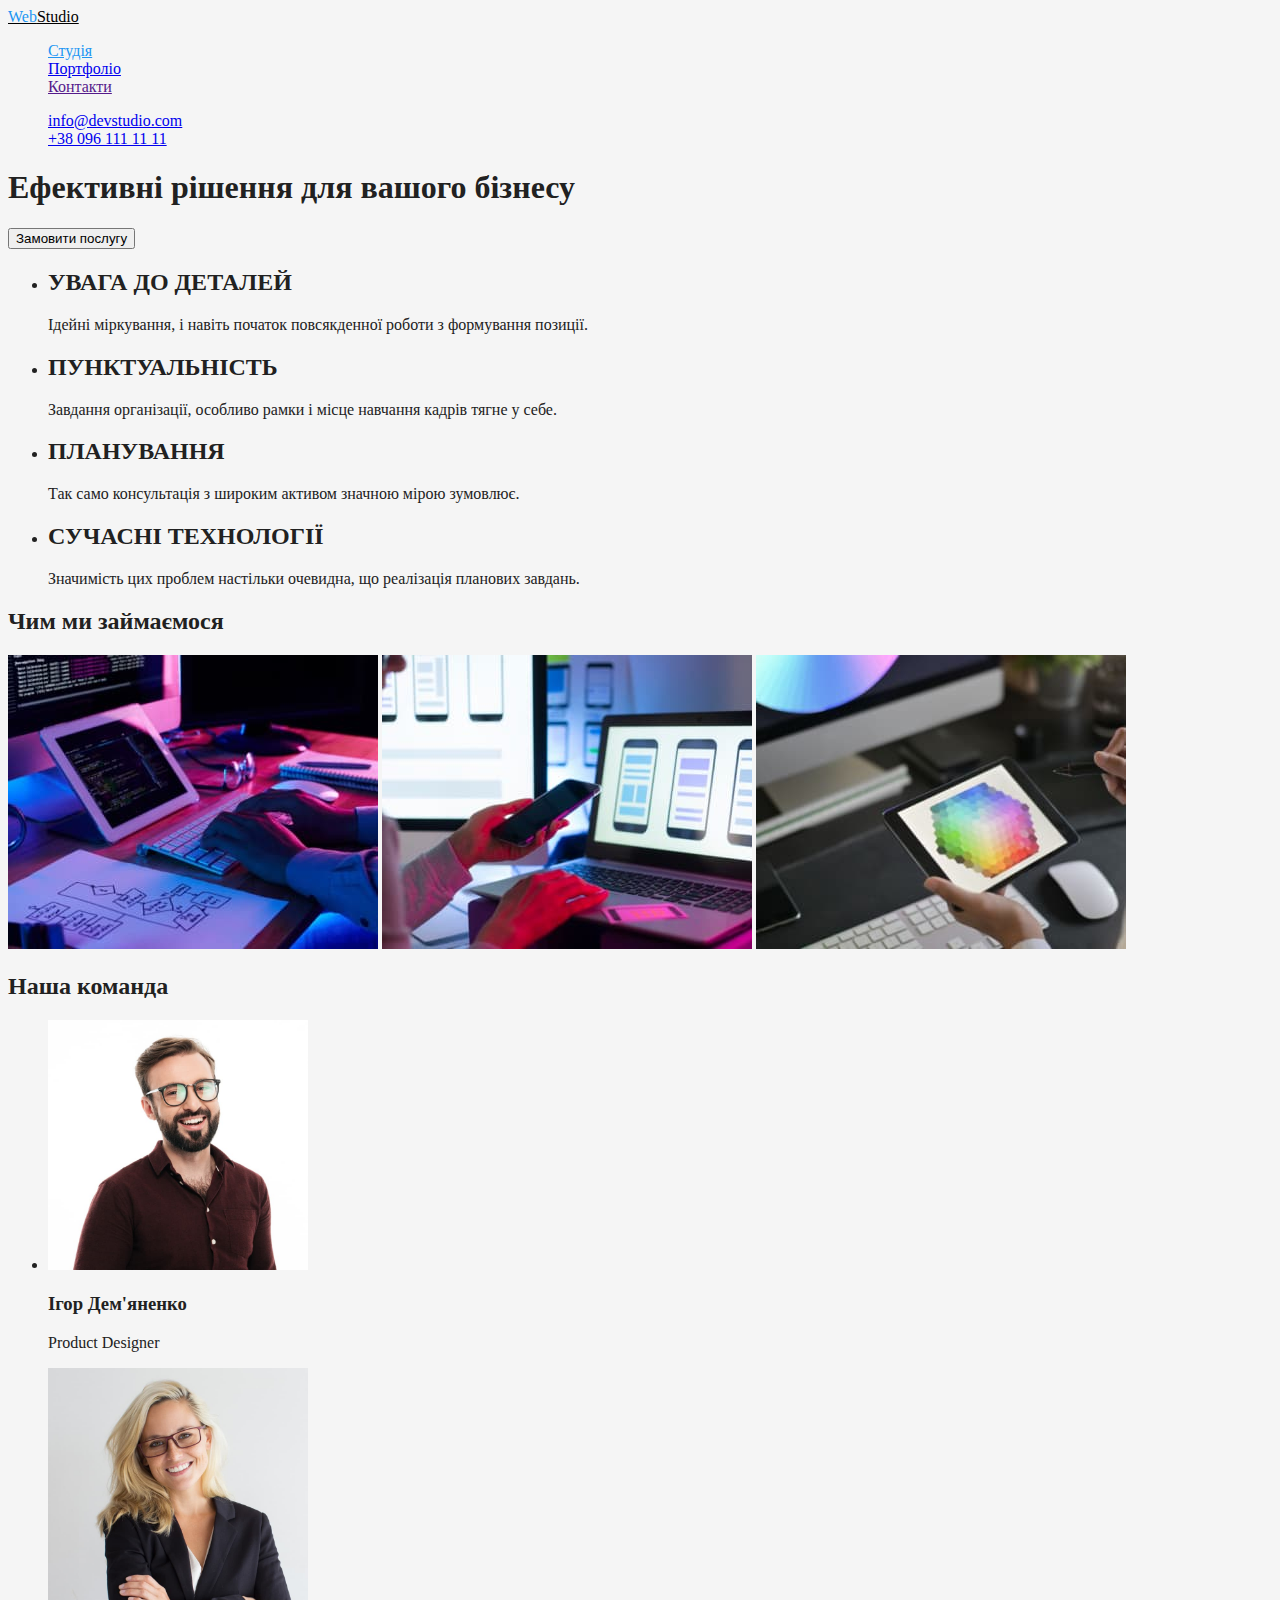
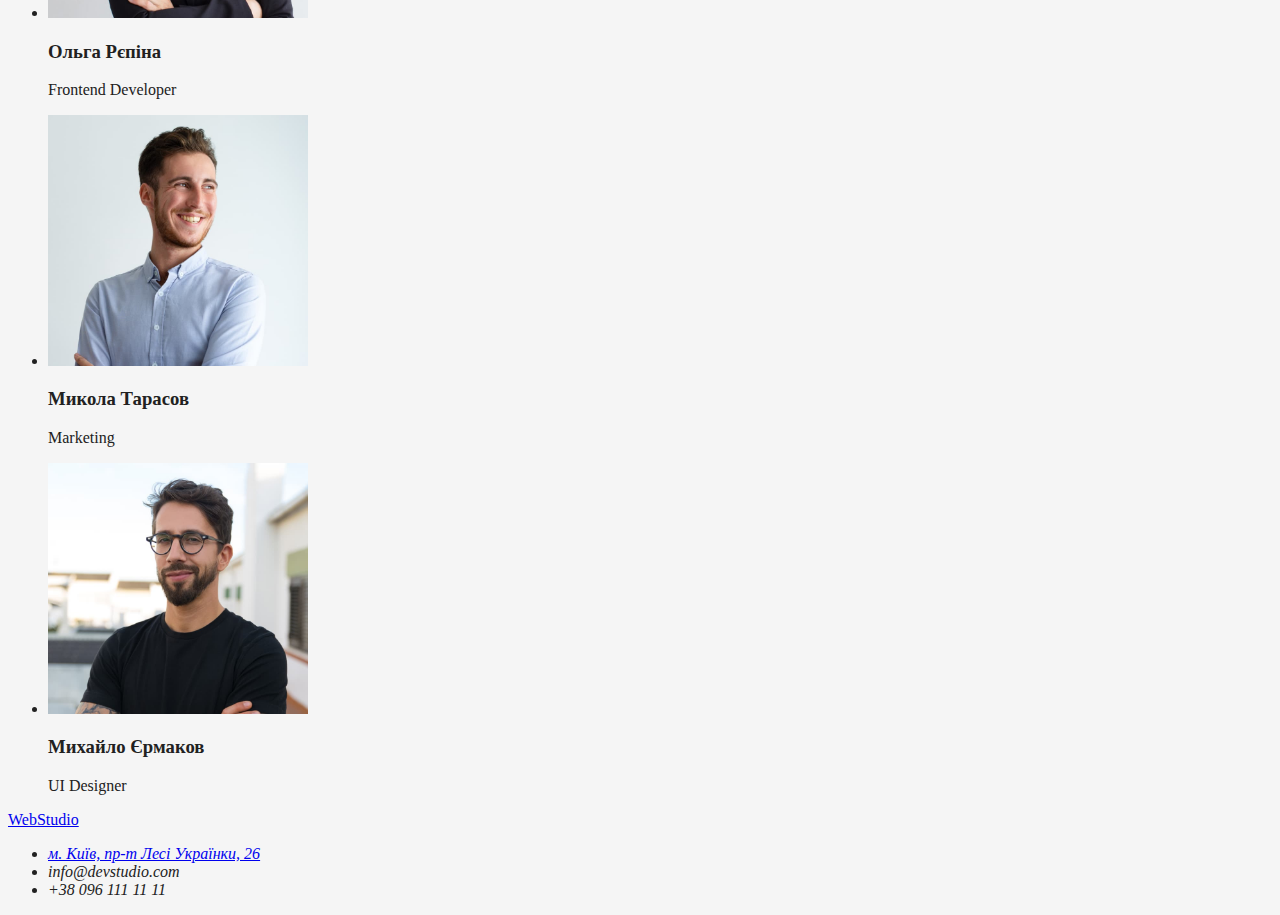
==== index.html @ ab670037 "Create new html file, add images" ====
<!DOCTYPE html>
<html lang="en">
  <head>
    <meta charset="UTF-8" />
    <meta http-equiv="X-UA-Compatible" content="IE=edge" />
    <meta name="viewport" content="width=device-width, initial-scale=1.0" />
    <title>Студія</title>
    <link rel="stylesheet" href="./css/styles.css" />
  </head>
  <body>
    <!-- Header -->
    <header>
      <nav class="">
        <a href="./" class="logo"> <span class="Logo-web">Web</span>Studio</a>
        <ul class="site nav list">
          <li><a href="" class="studio">Студія</a></li>
          <li><a href="portfolio.html">Портфоліо</a></li>
          <li><a href="">Контакти</a></li>
        </ul>
      </nav>
      <ul class="Header contacts list">
        <li><a href="mailto:info@devstudio.com">info@devstudio.com</a></li>
        <li><a href="tel:+380961111111">+38 096 111 11 11</a></li>
      </ul>
    </header>
    <!-- main -->
    <main>
      <!-- Hero -->
      <section>
        <h1>Ефективні рішення для вашого бізнесу</h1>
        <button type="button">Замовити послугу</button>
      </section>
      <section>
        <ul>
          <li>
            <h2>УВАГА ДО ДЕТАЛЕЙ</h2>
            <p>
              Ідейні міркування, і навіть початок повсякденної роботи з
              формування позиції.
            </p>
          </li>
          <li>
            <h2>ПУНКТУАЛЬНІСТЬ</h2>
            <p>
              Завдання організації, особливо рамки і місце навчання кадрів тягне
              у себе.
            </p>
          </li>
          <li>
            <h2>ПЛАНУВАННЯ</h2>
            <p>
              Так само консультація з широким активом значною мірою зумовлює.
            </p>
          </li>
          <li>
            <h2>СУЧАСНІ ТЕХНОЛОГІЇ</h2>
            <p>
              Значимість цих проблем настільки очевидна, що реалізація планових
              завдань.
            </p>
          </li>
        </ul>
        <h2>Чим ми займаємося</h2>
        <img src="Images/img.jpg" alt="desktop applications" width="370" />
        <img src="Images/img2.jpg" alt="mobile applications" width="370" />
        <img src="Images/img3.jpg" alt="design solutions" width="370" />
      </section>
      <section>
        <!-- Team fotos    -->
        <h2>Наша команда</h2>
        <ul>
          <li>
            <img src="Images2/img1.jpg" alt="Photo1" width="260" />
            <h3>Ігор Дем'яненко</h3>
            <p>Product Designer</p>
          </li>
          <li>
            <img src="Images2/img2.jpg" alt="Photo2" width="260" />
            <h3>Ольга Рєпіна</h3>
            <p>Frontend Developer</p>
          </li>

          <li>
            <img src="Images2/img3.jpg" alt="Photo3" width="260" />
            <h3>Микола Тарасов</h3>
            <p>Marketing</p>
          </li>

          <li>
            <img src="Images2/img4.jpg" alt="Photo4" width="260" />
            <h3>Михайло Єрмаков</h3>
            <p>UI Designer</p>
          </li>
        </ul>
      </section>
    </main>
    <!-- Footer -->
    <footer>
      <a href="/">WebStudio</a>
      <address>
        <ul>
          <li>
            <a
              href="https://goo.gl/maps/bcP79oHzpBY3AqQU7"
              target="_blank"
              rel="noopener noreferre nofollow"
              >м. Київ, пр-т Лесі Українки, 26</a
            >
          </li>
          <li><a href="mailto:info@devstudio.com"></a>info@devstudio.com</li>
          <li><a href="tel:+380961111111"></a>+38 096 111 11 11</li>
        </ul>
      </address>
    </footer>
  </body>
</html>
---- css/styles.css ----
/* Main text color #212121 */
/* Secondary text color #757575*/
/* Accent #2196F3 */
/* color: rgba(255, 255, 255, 0.6); */
/* Main background color: #F5F5F5;*/

body{
    color: #212121;
    background-color: #F5F5F5 ;
}
.list {
    list-style: none;
}
/* Header styles */
.logo{
    color: #000000;
}
.Logo-web{
    color: #2196F3;
}
.studio {
    color: #2196F3 ;
}
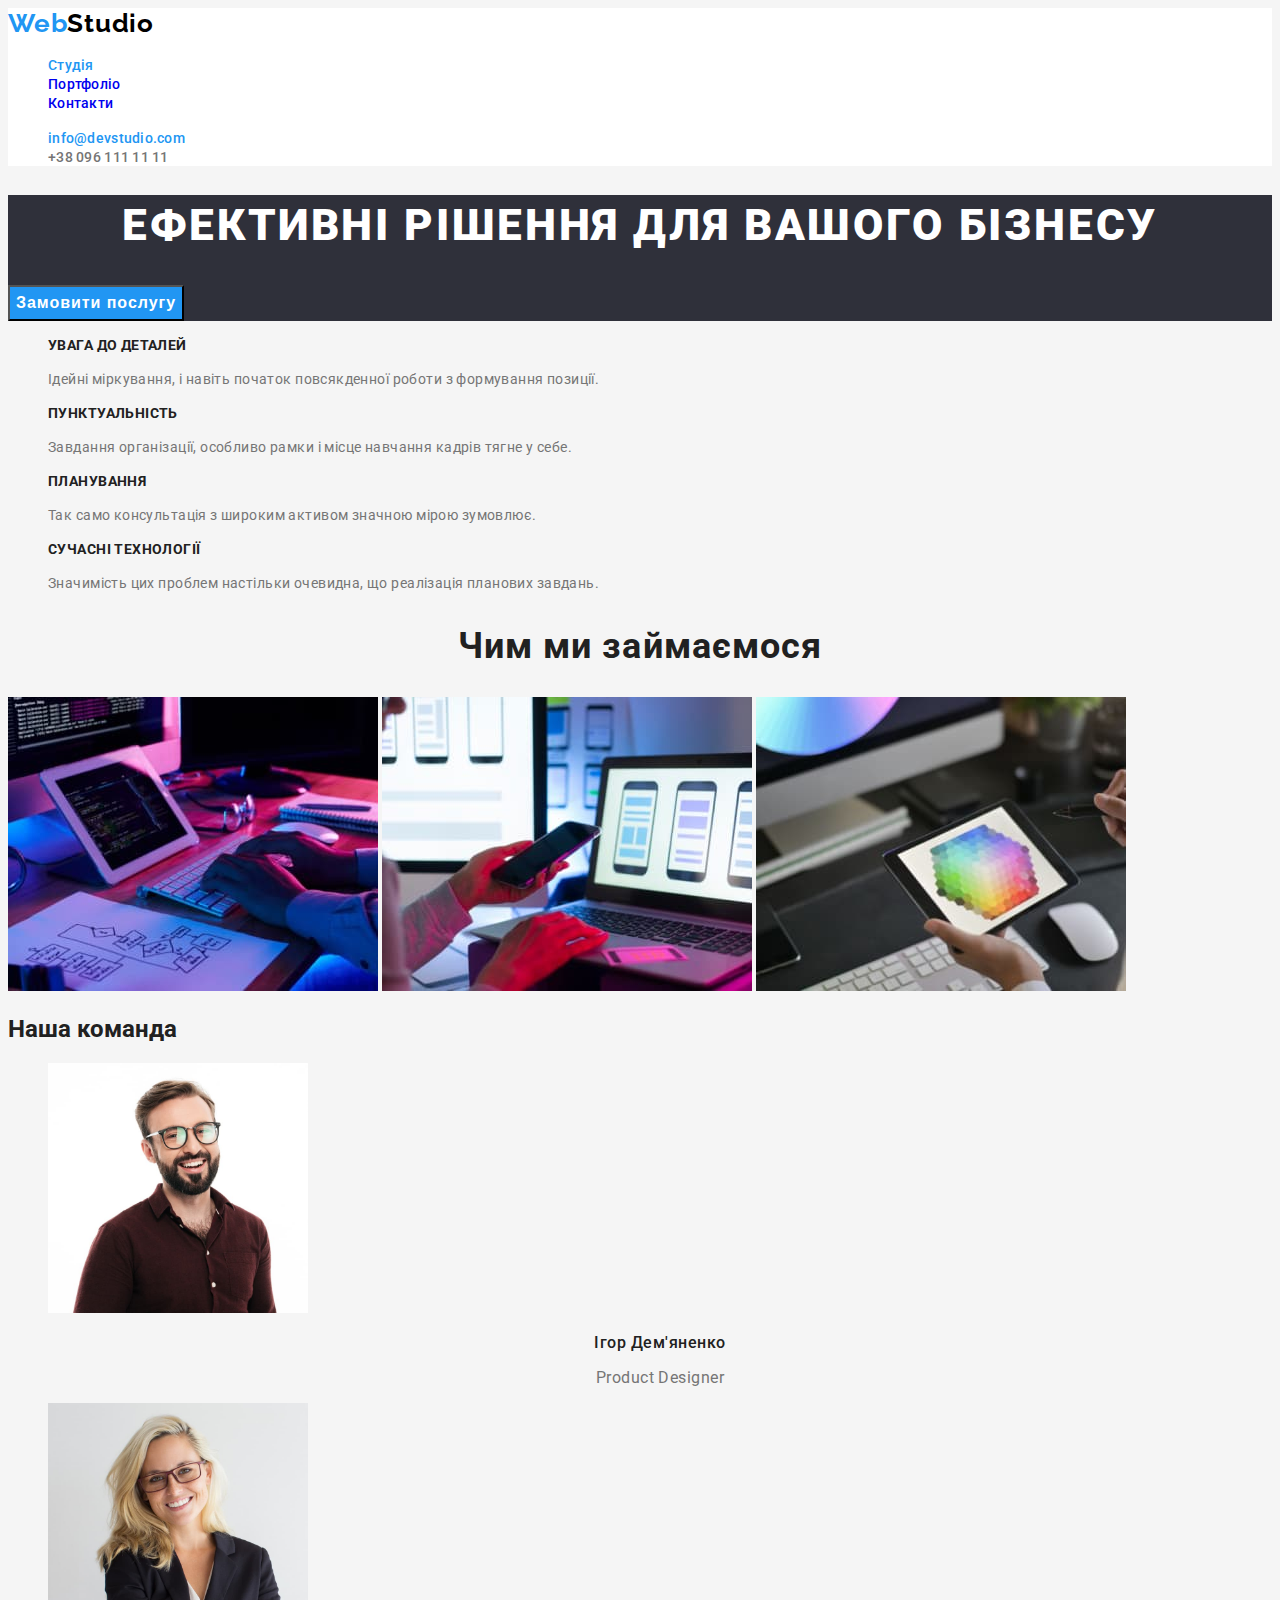
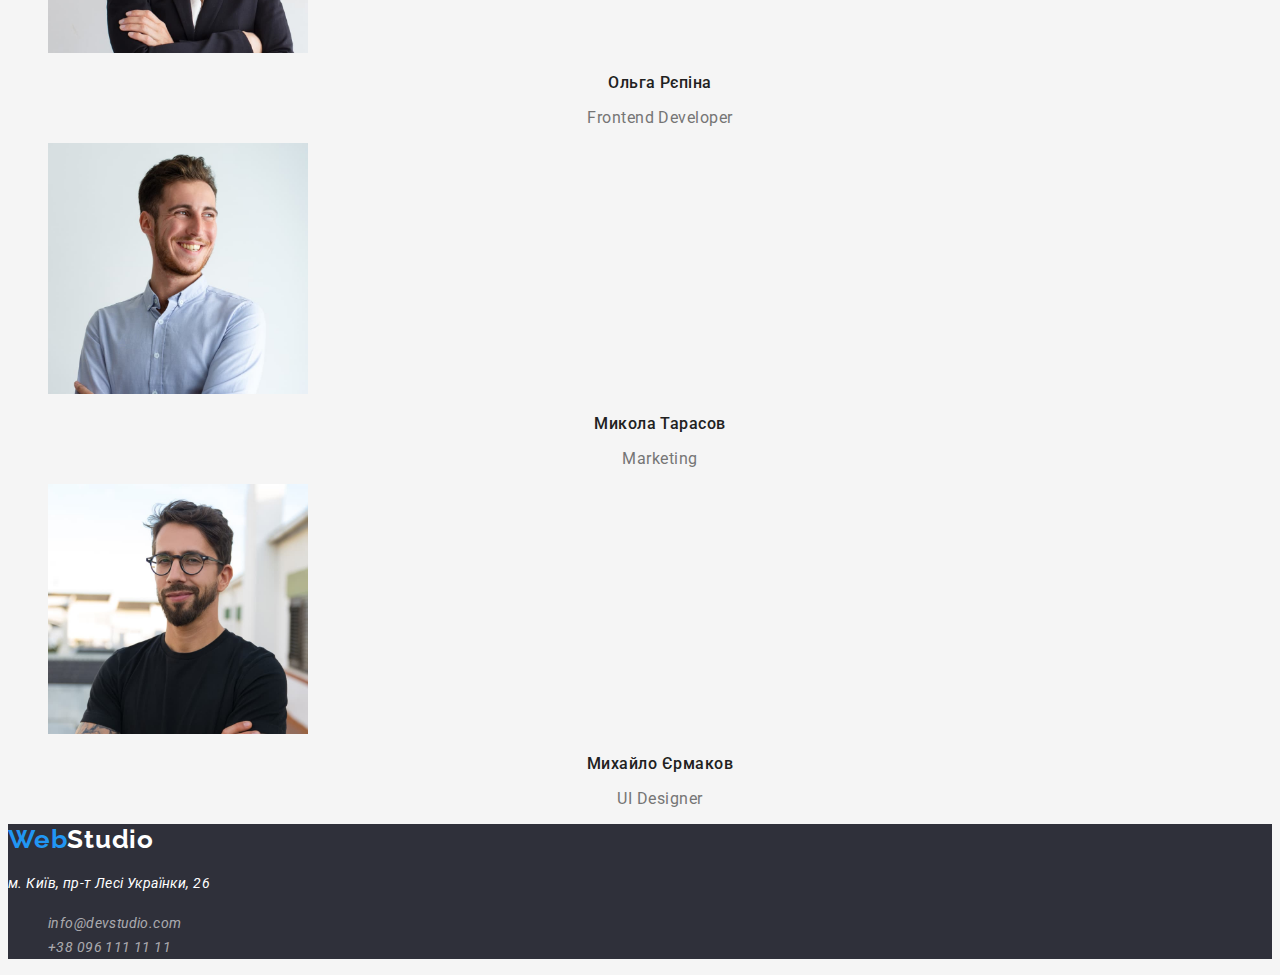
==== commit e2fb1bfa: "Create portfolio.html, add css styles" ====
--- a/index.html
+++ b/index.html
@@ -1,114 +1,160 @@
 <!DOCTYPE html>
-<html lang="en">
+<html lang="uk">
   <head>
     <meta charset="UTF-8" />
     <meta http-equiv="X-UA-Compatible" content="IE=edge" />
     <meta name="viewport" content="width=device-width, initial-scale=1.0" />
     <title>Студія</title>
     <link rel="stylesheet" href="./css/styles.css" />
+    <link rel="preconnect" href="https://fonts.googleapis.com" />
+    <link rel="preconnect" href="https://fonts.gstatic.com" crossorigin />
+    <link
+      href="https://fonts.googleapis.com/css2?family=Raleway:wght@700&family=Roboto:wght@400;500;700;900&display=swap"
+      rel="stylesheet"
+    />
   </head>
   <body>
     <!-- Header -->
-    <header>
-      <nav class="">
-        <a href="./" class="logo"> <span class="Logo-web">Web</span>Studio</a>
-        <ul class="site nav list">
-          <li><a href="" class="studio">Студія</a></li>
-          <li><a href="portfolio.html">Портфоліо</a></li>
-          <li><a href="">Контакти</a></li>
+    <header class="header">
+      <nav class="nav">
+        <a href="index.html" class="logo link">
+          <span class="Logo-web active">Web</span>Studio</a
+        >
+        <ul class="site-nav list">
+          <li>
+            <a href="index.html" class="header-nav-link header-link link active"
+              >Студія</a
+            >
+          </li>
+          <li>
+            <a href="portfolio.html" class="header-link portfolio link active"
+              >Портфоліо</a
+            >
+          </li>
+          <li>
+            <a
+              href="#contacts"
+              class="header-link header-contacts-link link active"
+              >Контакти</a
+            >
+          </li>
         </ul>
       </nav>
-      <ul class="Header contacts list">
-        <li><a href="mailto:info@devstudio.com">info@devstudio.com</a></li>
-        <li><a href="tel:+380961111111">+38 096 111 11 11</a></li>
+      <ul class="header-contacts list">
+        <li>
+          <a
+            href="mailto:info@devstudio.com"
+            class="header-link header-mail link active"
+            >info@devstudio.com</a
+          >
+        </li>
+        <li>
+          <a href="tel:+380961111111" class="header-tel header-link link active"
+            >+38 096 111 11 11</a
+          >
+        </li>
       </ul>
     </header>
     <!-- main -->
-    <main>
-      <!-- Hero -->
+    <main class="main">
+      <!-- hero -->
+      <section class="hero">
+        <div>
+          <h1 class="hero-text">Ефективні рішення для вашого бізнесу</h1>
+          <button class="hero-button" type="button">Замовити послугу</button>
+        </div>
+      </section>
+      <!-- about -->
+      <h2 hidden lang="en">about</h2>
       <section>
-        <h1>Ефективні рішення для вашого бізнесу</h1>
-        <button type="button">Замовити послугу</button>
-      </section>
-      <section>
-        <ul>
+        <ul class="about list">
           <li>
-            <h2>УВАГА ДО ДЕТАЛЕЙ</h2>
-            <p>
+            <h2 class="about-title">УВАГА ДО ДЕТАЛЕЙ</h2>
+            <p class="about-text">
               Ідейні міркування, і навіть початок повсякденної роботи з
               формування позиції.
             </p>
           </li>
           <li>
-            <h2>ПУНКТУАЛЬНІСТЬ</h2>
-            <p>
+            <h2 class="about-title">ПУНКТУАЛЬНІСТЬ</h2>
+            <p class="about-text">
               Завдання організації, особливо рамки і місце навчання кадрів тягне
               у себе.
             </p>
           </li>
           <li>
-            <h2>ПЛАНУВАННЯ</h2>
-            <p>
+            <h2 class="about-title">ПЛАНУВАННЯ</h2>
+            <p class="about-text">
               Так само консультація з широким активом значною мірою зумовлює.
             </p>
           </li>
           <li>
-            <h2>СУЧАСНІ ТЕХНОЛОГІЇ</h2>
-            <p>
+            <h2 class="about-title">СУЧАСНІ ТЕХНОЛОГІЇ</h2>
+            <p class="about-text">
               Значимість цих проблем настільки очевидна, що реалізація планових
               завдань.
             </p>
           </li>
         </ul>
-        <h2>Чим ми займаємося</h2>
+        <h2 class="about-text-title">Чим ми займаємося</h2>
         <img src="Images/img.jpg" alt="desktop applications" width="370" />
         <img src="Images/img2.jpg" alt="mobile applications" width="370" />
         <img src="Images/img3.jpg" alt="design solutions" width="370" />
       </section>
-      <section>
-        <!-- Team fotos    -->
+      <!--Team fotos-->
+      <h2 hidden lang="en">Team photos</h2>
+      <section class="section">
         <h2>Наша команда</h2>
-        <ul>
+        <ul class="section-list list">
           <li>
             <img src="Images2/img1.jpg" alt="Photo1" width="260" />
-            <h3>Ігор Дем'яненко</h3>
-            <p>Product Designer</p>
+            <h3 class="section-title-team">Ігор Дем'яненко</h3>
+            <p class="section-p" lang="en">Product Designer</p>
           </li>
           <li>
             <img src="Images2/img2.jpg" alt="Photo2" width="260" />
-            <h3>Ольга Рєпіна</h3>
-            <p>Frontend Developer</p>
+            <h3 class="section-title-team">Ольга Рєпіна</h3>
+            <p class="section-p" lang="en">Frontend Developer</p>
           </li>
 
           <li>
             <img src="Images2/img3.jpg" alt="Photo3" width="260" />
-            <h3>Микола Тарасов</h3>
-            <p>Marketing</p>
+            <h3 class="section-title-team">Микола Тарасов</h3>
+            <p class="section-p" lang="en">Marketing</p>
           </li>
 
           <li>
             <img src="Images2/img4.jpg" alt="Photo4" width="260" />
-            <h3>Михайло Єрмаков</h3>
-            <p>UI Designer</p>
+            <h3 class="section-title-team">Михайло Єрмаков</h3>
+            <p class="section-p" lang="en">UI Designer</p>
           </li>
         </ul>
       </section>
     </main>
     <!-- Footer -->
-    <footer>
-      <a href="/">WebStudio</a>
+    <footer class="footer">
+      <a href="index.html" class="logo-footer"
+        ><span class="logo-web-footer">Web</span>Studio</a
+      >
       <address>
-        <ul>
+        <p class="footer-address">
+          <a
+            href="https://goo.gl/maps/bcP79oHzpBY3AqQU7"
+            target="_blank"
+            rel="noopener noreferre nofollow"
+            class="footer-addres button"
+            >м. Київ, пр-т Лесі Українки, 26</a
+          >
+        </p>
+        <ul id="contacts" class="footer-contacts list">
           <li>
-            <a
-              href="https://goo.gl/maps/bcP79oHzpBY3AqQU7"
-              target="_blank"
-              rel="noopener noreferre nofollow"
-              >м. Київ, пр-т Лесі Українки, 26</a
+            <a href="mailto:info@devstudio.com" class="footer-mail active"
+              >info@devstudio.com</a
             >
           </li>
-          <li><a href="mailto:info@devstudio.com"></a>info@devstudio.com</li>
-          <li><a href="tel:+380961111111"></a>+38 096 111 11 11</li>
+          <li>
+            <a href="tel:+380961111111" class="footer-tel">+38 096 111 11 11</a>
+          </li>
         </ul>
       </address>
     </footer>
--- a/css/styles.css
+++ b/css/styles.css
@@ -4,20 +4,192 @@
 /* color: rgba(255, 255, 255, 0.6); */
 /* Main background color: #F5F5F5;*/
 
+
+/* General styles */
+:root {
+    --secondary-text-color:#757575;
+    --primary-text-color: #212121;
+    --accent-color: #2196f3;
+}
+
+
 body{
-    color: #212121;
+    color: var(--primary-text-color);
     background-color: #F5F5F5 ;
+    font-family: "Roboto","Raleway";
+}
+a{
+    text-decoration: none;
+
 }
 .list {
     list-style: none;
 }
+
 /* Header styles */
+.header{
+    background-color: 
+    #FFFFFF;
+}    
 .logo{
-    color: #000000;
+        font-family:'Raleway';
+        font-weight: 700;
+        font-size: 26px;
+        line-height: calc(31 / 26);
+        letter-spacing: 0.03em;
+        color: #000000;
 }
 .Logo-web{
-    color: #2196F3;
+    color: var(--accent-color);
 }
-.studio {
-    color: #2196F3 ;
-}+.header-link{
+        font-weight: 500;
+        font-size: 14px;
+        line-height: 16px;
+        letter-spacing: 0.02em;
+}
+.header-nav-link{
+    color: var(--accent-color);
+}
+
+.header-mail{
+    color: var(--accent-color);
+}
+.header-tel{
+    color: var(--secondary-text-color);
+}
+.header :hover,
+.header :focus{
+    color: var(--accent-color);
+}
+/* Hero */
+.hero{
+    background: #2F303A;
+}
+.hero-text{
+        font-weight: 900;
+        font-size: 44px;
+        line-height: calc(60 / 44);
+        text-align: center;
+        letter-spacing: 0.06em;
+        text-transform: uppercase;
+        color: #FFFFFF;
+}
+.hero-button{
+        background: var(--accent-color);
+        font-weight: 700;
+        font-size: 16px;
+        line-height: calc(30 / 16);
+        display: flex;
+        align-items: center;
+        text-align: center;
+        letter-spacing: 0.06em;
+        color: #FFFFFF;
+        cursor: pointer;
+}
+/* Main */
+.about-title{
+        font-weight: 700;
+        font-size: 14px;
+        line-height: calc(16 / 14);
+        letter-spacing: 0.03em;
+        text-transform: uppercase;
+}
+.about-text{
+        font-weight: 400;
+        font-size: 14px;
+        line-height: calc(24 / 14);
+        letter-spacing: 0.03em;
+        color: var(--secondary-text-color);
+}
+.about-text-title{
+        font-weight: 700;
+        font-size: 36px;
+        line-height: 42px;
+        text-align: center;
+        letter-spacing: 0.03em;
+}
+.section-title-team{
+        font-weight: 500;
+        font-size: 16px;
+        line-height: calc(19 / 16);
+        text-align: center;
+        letter-spacing: 0.03em;
+}
+.section-p{
+        font-weight: 400;
+        font-size: 16px;
+        line-height: calc(19 / 16);
+        text-align: center;
+        letter-spacing: 0.03em;
+        color: var(--secondary-text-color);
+}
+.footer{
+    background-color: #2F303A ;
+}
+.logo-footer{
+    font-family: 'Raleway';
+        font-style: normal;
+        font-weight: 700;
+        font-size: 26px;
+        line-height: calc(31 / 26);
+        letter-spacing: 0.03em;
+        color: #FFFFFF;
+}
+.logo-web-footer{
+    color: var(--accent-color);
+}
+
+.footer-address a{
+        font-weight: 400;
+        font-size: 14px;
+        line-height: 24px;
+        letter-spacing: 0.03em;
+        color: #FFFFFF;
+}
+.footer-contacts a{
+        color: rgba(255, 255, 255, 0.6);
+        font-weight: 400;
+        font-size: 14px;
+        line-height: calc(24 / 14);
+        letter-spacing: 0.03em;
+}
+.footer :hover,
+.footer :focus {
+    color: var(--accent-color);
+}
+/* Page portfolio */
+.filter-button-item{
+        font-family: inherit;
+        font-weight: 500;
+        font-size: 16px;
+        line-height: calc(26 / 16);
+        text-align: center;
+        letter-spacing: 0.03em;
+        cursor: pointer;
+    
+}
+.filter-button-item:hover,
+.filter-button-item:focus {
+    color: #ffffff;
+    background-color: var(--accent-color);
+}
+.portfolio-text-p1{
+        font-weight: 700;
+        font-size: 18px;
+        line-height: calc(36 / 18);
+        letter-spacing: 0.06em;
+        color: var(--primary-text-color);
+}
+.portfolio-text-p2{
+        font-weight: 400;
+        font-size: 16px;
+        line-height: 30px;
+        letter-spacing: 0.03em;
+        color: var(--secondary-text-color);
+}
+
+
+
+
+
